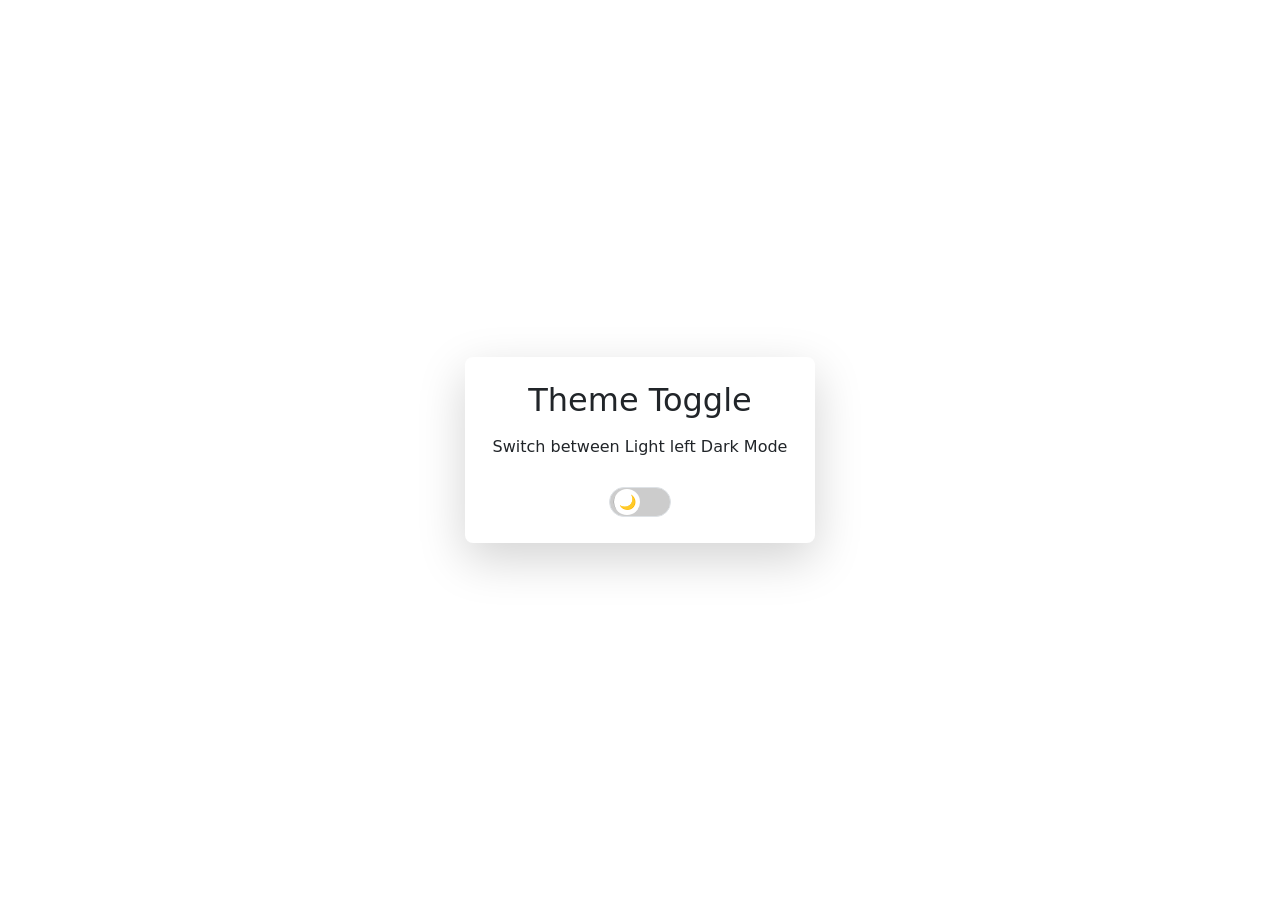
==== index.html @ b4bfd715 "Day 2 / 21 — Frontend Challenge" ====
<!DOCTYPE html>
<html lang="en">

<head>
  <meta charset="UTF-8">
  <title>Theme Toggle</title>

  <!-- Bootstrap -->
  <link rel="stylesheet" href="./assets/css/bootstrap.min.css">
  <!-- css -->
  <link rel="stylesheet" href="./assets/css/style.css">
</head>

<body class="d-flex justify-content-center align-items-center vh-100">

  <div class="container d-flex justify-content-center">
    <div class="card shadow-lg p-4 text-center rounded-3 border-0" style="width: 350px;">

      <h2 class="mb-3">Theme Toggle</h2>
      <p class="mb-4">Switch between Light left Dark Mode</p>

      <div class="form-check form-switch d-flex justify-content-center">
        <input class="form-check-input position-relative rounded-pill" type="checkbox" id="themeToggle">
      </div>

    </div>
  </div>

  <script src="./assets/js/bootsrap.bundle.min.js"></script>
  <script src="./assets/js/script.js"></script>

</body>

</html>
---- assets/css/style.css ----
body {
  transition: background 0.4s, color 0.4s;
}

.dark-mode {
  background-color: #000000;
  color: #fff;
}

.card {
  transition: 0.4s;
}

.dark-mode .card {
  background-color: #1e1e1e;
  color: #fff;
}
.form-check-input {
  width: 62px !important;
  height: 30px;
  cursor: pointer;
  background-color: #ccc;
}

.form-check-input:checked {
  background-color: #424953;
}

.form-check-input::after {
  content: "🌙";
  position: absolute;
  top: 1px;
  left: 4px;
  width: 26px;
  height: 26px;
  background: #fff;
  border-radius: 50%;
  display: flex;
  align-items: center;
  justify-content: center;
  font-size: 14px;
  transition: 0.4s;
}

.form-check-input:checked::after {
  content: "☀️";
  transform: translateX(30px);
}
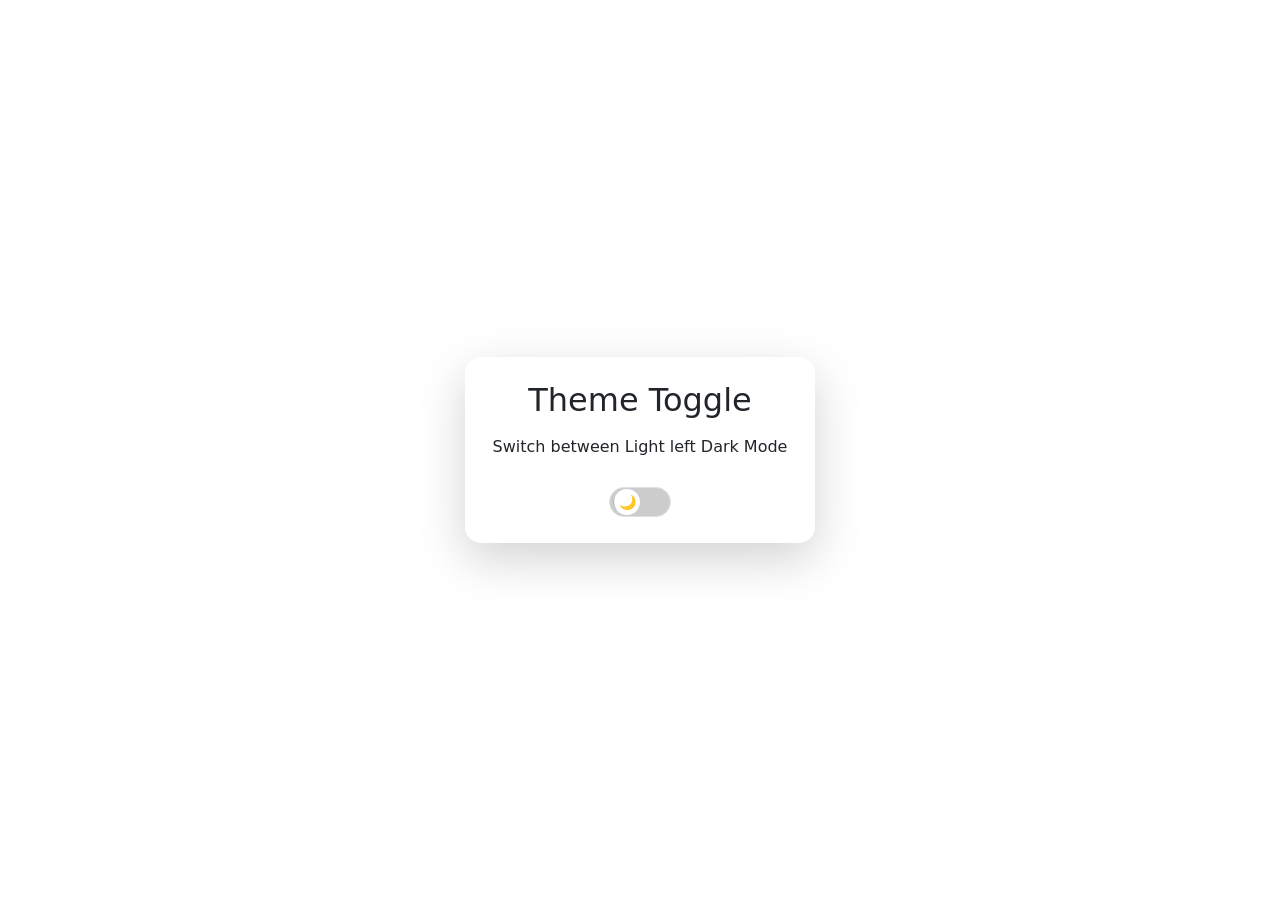
==== commit 338f290a: "changes done" ====
--- a/index.html
+++ b/index.html
@@ -14,7 +14,7 @@
 <body class="d-flex justify-content-center align-items-center vh-100">
 
   <div class="container d-flex justify-content-center">
-    <div class="card shadow-lg p-4 text-center rounded-3 border-0" style="width: 350px;">
+    <div class="card shadow-lg p-4 text-center rounded-4 border-0" style="width: 350px;">
 
       <h2 class="mb-3">Theme Toggle</h2>
       <p class="mb-4">Switch between Light left Dark Mode</p>
